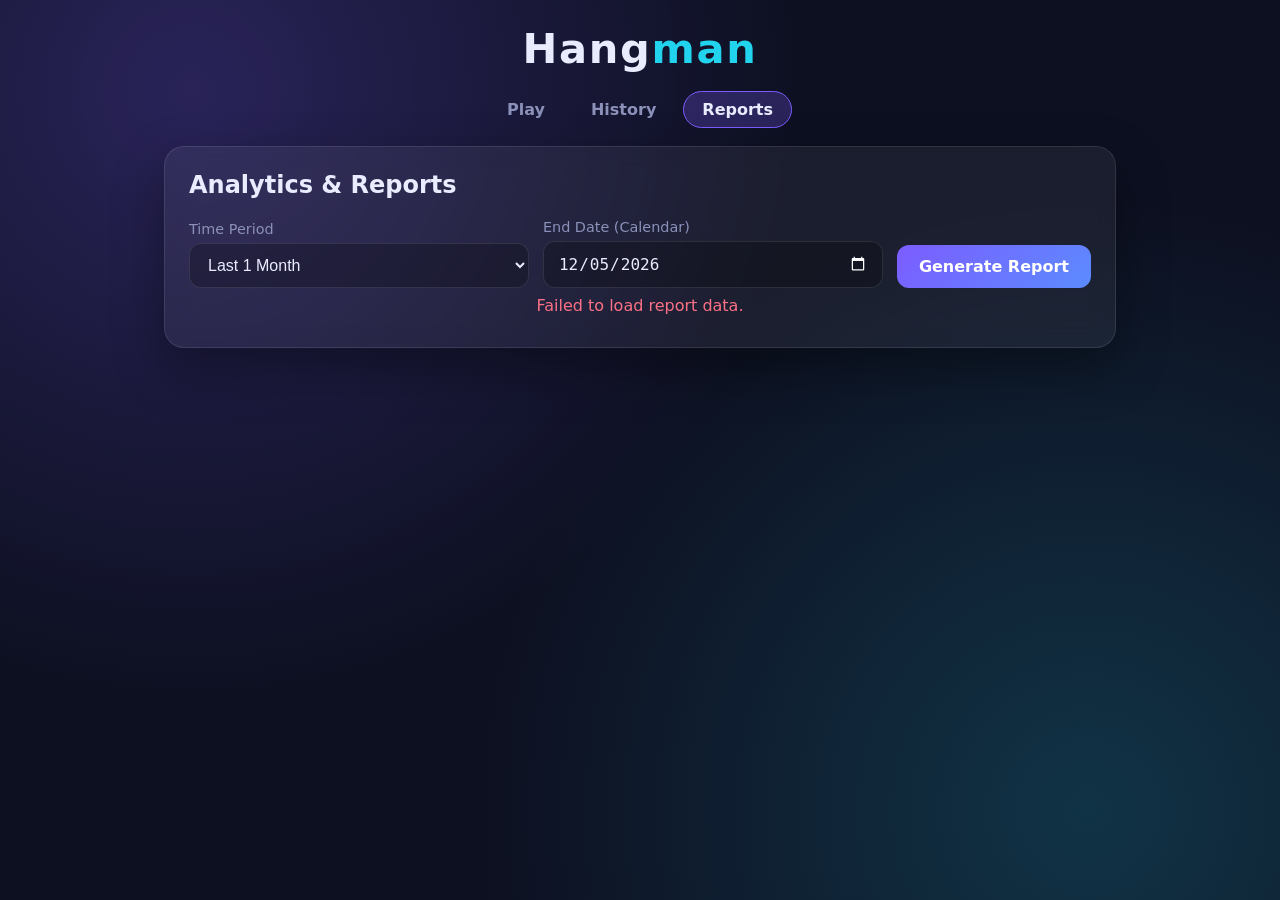
==== src/main/resources/static/reports.html @ cd60c3f9 "add project to repo" ====
<!DOCTYPE html>
<html lang="en">
<head>
    <meta charset="UTF-8">
    <meta name="viewport" content="width=device-width, initial-scale=1">
    <title>Hangman · Reports</title>
    <link rel="stylesheet" href="style.css">
</head>
<body>
<main class="layout single">
    <div class="main-col">
        <h1 class="logo">Hang<span>man</span></h1>
        <nav class="nav">
            <a href="/">Play</a>
            <a href="/history.html">History</a>
            <a href="/reports.html" class="active">Reports</a>
        </nav>

        <section class="card">
            <h2>Analytics & Reports</h2>

            <form id="reportForm" class="filters">
                <div class="field">
                    <label class="field-label" for="periodSelect">Time Period</label>
                    <select id="periodSelect">
                        <option value="1">Last 1 Month</option>
                        <option value="6">Last 6 Months</option>
                        <option value="12">Last 12 Months</option>
                    </select>
                </div>
                <div class="field">
                    <label class="field-label" for="anchorDate">End Date (Calendar)</label>
                    <input id="anchorDate" type="date">
                </div>
                <button type="submit" class="primary">Generate Report</button>
            </form>

            <p id="error" class="error"></p>

            <div id="reportOutput" class="report-container hidden">
                <div class="report-header">
                    <h3 id="reportTitle">Report Summary</h3>
                    <span id="dateRangeChip" class="chip alt"></span>
                </div>

                <!-- ADD THE DOWNLOAD PDF BUTTON HERE -->
                <div style="display: flex; justify-content: flex-end;">
                    <button id="downloadPdfBtn" type="button" class="primary">
                        📄 Download PDF Report
                    </button>
                </div>

                <div class="stats-grid">
                    <div class="stat-card">
                        <span class="stat-label">Total Events</span>
                        <span id="totalEvents" class="stat-value">0</span>
                    </div>
                    <div class="stat-card">
                        <span class="stat-label">Won Games</span>
                        <span id="wonEvents" class="stat-value good">0</span>
                    </div>
                    <div class="stat-card">
                        <span class="stat-label">Lost Games</span>
                        <span id="lostEvents" class="stat-value bad">0</span>
                    </div>
                    <div class="stat-card">
                        <span class="stat-label">Total Earnings / Points</span>
                        <span id="totalPoints" class="stat-value highlight">0 pts</span>
                    </div>
                </div>

                <div class="category-breakdown">
                    <h4>Event Breakdown by Category</h4>
                    <ul id="categoryList" class="category-list"></ul>
                </div>
            </div>
        </section>
    </div>
</main>
<script src="reports.js"></script>
</body>
</html>
---- src/main/resources/static/style.css ----
:root {
    --bg: #0d1021;
    --card: rgba(255, 255, 255, 0.06);
    --border: rgba(255, 255, 255, 0.1);
    --ink: #e9ecff;
    --muted: #8b91b8;
    --accent: #7c5cff;
    --accent2: #22d3ee;
    --good: #34d399;
    --bad: #fb7185;
}

* { box-sizing: border-box; }

body {
    margin: 0;
    min-height: 100vh;
    font-family: "Segoe UI", system-ui, sans-serif;
    color: var(--ink);
    background:
            radial-gradient(circle at 15% 10%, rgba(124, 92, 255, 0.25), transparent 45%),
            radial-gradient(circle at 85% 90%, rgba(34, 211, 238, 0.18), transparent 45%),
            var(--bg);
}

.hidden { display: none !important; }

.layout {
    display: grid;
    grid-template-columns: minmax(0, 2fr) minmax(260px, 1fr);
    gap: 24px;
    max-width: 1000px;
    margin: 0 auto;
    padding: 24px;
    align-items: start;
}

.logo { text-align: center; font-size: 2.6rem; letter-spacing: 0.04em; margin: 0 0 18px; }
.logo span { color: var(--accent2); }

.card {
    background: var(--card);
    border: 1px solid var(--border);
    border-radius: 20px;
    padding: 24px;
    backdrop-filter: blur(10px);
    box-shadow: 0 20px 50px rgba(0, 0, 0, 0.35);
}
.card h2 { margin-top: 0; }

/* Form */
.field-label { display: block; margin: 16px 0 6px; color: var(--muted); font-size: 0.9rem; }

input[type="text"], select {
    width: 100%;
    padding: 12px 14px;
    border-radius: 12px;
    border: 1px solid var(--border);
    background: rgba(0, 0, 0, 0.25);
    color: var(--ink);
    font-size: 1rem;
}
input[type="text"]:focus, select:focus { outline: 2px solid var(--accent); }
select option { color: #000; }

.difficulty { display: grid; grid-template-columns: repeat(3, 1fr); gap: 10px; }
.difficulty input { position: absolute; opacity: 0; pointer-events: none; }
.difficulty label {
    display: block;
    text-align: center;
    padding: 12px 6px;
    border-radius: 12px;
    border: 1px solid var(--border);
    cursor: pointer;
    font-weight: 600;
    transition: background 0.2s, border-color 0.2s;
}
.difficulty label small { display: block; margin-top: 4px; color: var(--muted); font-weight: 400; font-size: 0.75rem; }
.difficulty input:checked + label { border-color: var(--accent); background: rgba(124, 92, 255, 0.25); }

/* Buttons */
button { font: inherit; }
.primary {
    padding: 12px 22px;
    border: 0;
    border-radius: 12px;
    color: #fff;
    font-weight: 700;
    cursor: pointer;
    background: linear-gradient(135deg, var(--accent), #5b8cff);
    transition: transform 0.15s, box-shadow 0.15s;
}
.primary:hover { transform: translateY(-2px); box-shadow: 0 8px 20px rgba(124, 92, 255, 0.4); }
.primary.wide { width: 100%; margin-top: 20px; }
.ghost {
    padding: 12px 22px;
    border-radius: 12px;
    border: 1px solid var(--border);
    background: transparent;
    color: var(--ink);
    cursor: pointer;
}
.ghost:hover { background: rgba(255, 255, 255, 0.08); }
.actions { display: flex; gap: 12px; justify-content: center; margin-top: 20px; }

.error { color: var(--bad); min-height: 1.2em; margin: 8px 0; text-align: center; }
.muted { color: var(--muted); margin: 6px 0 0; }

/* Game */
.topbar { display: flex; gap: 8px; margin-bottom: 8px; }
.chip {
    padding: 4px 12px;
    border-radius: 999px;
    background: rgba(124, 92, 255, 0.25);
    font-size: 0.85rem;
    font-weight: 600;
}
.chip.alt { background: rgba(34, 211, 238, 0.2); }

.stage { display: flex; align-items: center; justify-content: center; gap: 24px; flex-wrap: wrap; }
#gallows { width: 220px; max-width: 100%; }

.part {
    fill: none;
    stroke: var(--ink);
    stroke-width: 5;
    stroke-linecap: round;
    stroke-dasharray: 1;
    stroke-dashoffset: 1;
    opacity: 0;
    transition: stroke-dashoffset 0.5s ease;
}
.part.show { stroke-dashoffset: 0; opacity: 1; }

.lives { display: flex; gap: 6px; flex-wrap: wrap; max-width: 180px; }
.dot { width: 14px; height: 14px; border-radius: 50%; background: var(--good); transition: background 0.3s, transform 0.3s; }
.dot.used { background: rgba(255, 255, 255, 0.15); transform: scale(0.7); }

.word { display: flex; flex-wrap: wrap; justify-content: center; gap: 8px; margin: 20px 0 12px; }
.tile {
    width: 42px;
    height: 52px;
    display: grid;
    place-items: center;
    font-size: 1.6rem;
    font-weight: 700;
    border-radius: 8px;
    background: rgba(255, 255, 255, 0.05);
    border-bottom: 4px solid var(--muted);
}
.tile.filled { border-color: var(--accent2); }
.tile.missed { color: var(--bad); border-color: var(--bad); }
.tile.pop { animation: pop 0.35s ease; }
@keyframes pop {
    0% { transform: scale(0.4); opacity: 0; }
    70% { transform: scale(1.2); }
    100% { transform: scale(1); opacity: 1; }
}

.result { text-align: center; font-size: 1.2rem; font-weight: 700; padding: 12px; border-radius: 12px; margin: 8px 0; }
.result.win { background: rgba(52, 211, 153, 0.15); color: var(--good); }
.result.lose { background: rgba(251, 113, 133, 0.15); color: var(--bad); }

.keyboard { display: grid; grid-template-columns: repeat(auto-fill, minmax(42px, 1fr)); gap: 8px; }
.key {
    padding: 10px 0;
    border: 0;
    border-radius: 10px;
    background: rgba(255, 255, 255, 0.08);
    color: var(--ink);
    font-weight: 700;
    cursor: pointer;
    transition: transform 0.1s, background 0.2s;
}
.key:hover:not(:disabled) { transform: translateY(-2px); background: rgba(255, 255, 255, 0.16); }
.key:disabled { cursor: default; }
.key:disabled:not(.correct):not(.wrong) { opacity: 0.35; }
.key.correct { background: var(--good); color: #04241a; }
.key.wrong { background: var(--bad); color: #2a0710; }

/* Leaderboard */
.leaderboard ol { list-style: none; margin: 0; padding: 0; }
.leaderboard li {
    display: flex;
    align-items: center;
    gap: 12px;
    padding: 10px 0;
    border-bottom: 1px solid var(--border);
}
.leaderboard li:last-child { border-bottom: 0; }
.leaderboard .rank {
    width: 28px; height: 28px; border-radius: 50%;
    display: grid; place-items: center;
    background: rgba(255, 255, 255, 0.08); font-size: 0.85rem; font-weight: 700;
}
.leaderboard li:nth-child(1) .rank { background: #f5c542; color: #3b2a00; }
.leaderboard li:nth-child(2) .rank { background: #cfd3e6; color: #22263a; }
.leaderboard li:nth-child(3) .rank { background: #d8925b; color: #2e1600; }
.leaderboard .name { flex: 1; overflow: hidden; text-overflow: ellipsis; white-space: nowrap; }
.leaderboard .score { color: var(--accent2); font-weight: 700; }
.leaderboard .empty { color: var(--muted); display: block; }

/* Navigation */
.nav { display: flex; justify-content: center; gap: 8px; margin-bottom: 18px; }
.nav a {
    color: var(--muted);
    text-decoration: none;
    padding: 8px 18px;
    border-radius: 999px;
    font-weight: 600;
    border: 1px solid transparent;
    transition: color 0.2s, background 0.2s;
}
.nav a:hover { color: var(--ink); }
.nav a.active { color: var(--ink); background: rgba(124, 92, 255, 0.25); border-color: var(--accent); }

/* History page */
.layout.single { grid-template-columns: minmax(0, 1fr); }

input[type="date"] {
    width: 100%;
    padding: 12px 14px;
    border-radius: 12px;
    border: 1px solid var(--border);
    background: rgba(0, 0, 0, 0.25);
    color: var(--ink);
    font-size: 1rem;
    color-scheme: dark;
}
input[type="date"]:focus { outline: 2px solid var(--accent); }

.filters { display: flex; flex-wrap: wrap; gap: 14px; align-items: flex-end; }
.filters .field { flex: 1 1 150px; }
.filters .field .field-label { margin-top: 0; }

.count { color: var(--muted); margin: 18px 0 0; }
.table-wrap { overflow-x: auto; margin-top: 8px; }
table { width: 100%; border-collapse: collapse; }
th, td { text-align: left; padding: 12px 14px; border-bottom: 1px solid var(--border); white-space: nowrap; }
th { color: var(--muted); font-size: 0.8rem; text-transform: uppercase; letter-spacing: 0.06em; }
tbody tr:hover { background: rgba(255, 255, 255, 0.04); }

.badge { padding: 3px 12px; border-radius: 999px; font-size: 0.8rem; font-weight: 700; }
.badge.win { background: rgba(52, 211, 153, 0.15); color: var(--good); }
.badge.lose { background: rgba(251, 113, 133, 0.15); color: var(--bad); }

.empty-state { text-align: center; color: var(--muted); padding: 32px 0 8px; }

/* Reports module styling */
.report-container {
    margin-top: 24px;
    display: flex;
    flex-direction: column;
    gap: 20px;
}

.report-header {
    display: flex;
    justify-content: space-between;
    align-items: center;
    border-bottom: 1px solid var(--border);
    padding-bottom: 12px;
}

.stats-grid {
    display: grid;
    grid-template-columns: repeat(auto-fit, minmax(140px, 1fr));
    gap: 16px;
}

.stat-card {
    background: rgba(0, 0, 0, 0.25);
    border: 1px solid var(--border);
    border-radius: 12px;
    padding: 16px;
    display: flex;
    flex-direction: column;
    align-items: center;
}

.stat-label {
    font-size: 0.8rem;
    color: var(--muted);
    text-transform: uppercase;
    letter-spacing: 0.05em;
    margin-bottom: 6px;
}

.stat-value {
    font-size: 1.6rem;
    font-weight: 700;
}

.stat-value.good { color: var(--good); }
.stat-value.bad { color: var(--bad); }
.stat-value.highlight { color: var(--accent2); }

.category-breakdown {
    background: rgba(0, 0, 0, 0.2);
    border-radius: 12px;
    padding: 16px;
    border: 1px solid var(--border);
}

.category-breakdown h4 {
    margin: 0 0 12px 0;
    color: var(--muted);
}

.category-list {
    list-style: none;
    padding: 0;
    margin: 0;
}

.category-item {
    display: flex;
    justify-content: space-between;
    padding: 10px 0;
    border-bottom: 1px solid var(--border);
}

.category-item:last-child {
    border-bottom: none;
}

.category-name {
    font-weight: 600;
}

.category-count {
    color: var(--accent2);
    font-weight: 700;
}

@media (max-width: 800px) {
    .layout { grid-template-columns: 1fr; padding: 16px; }
}
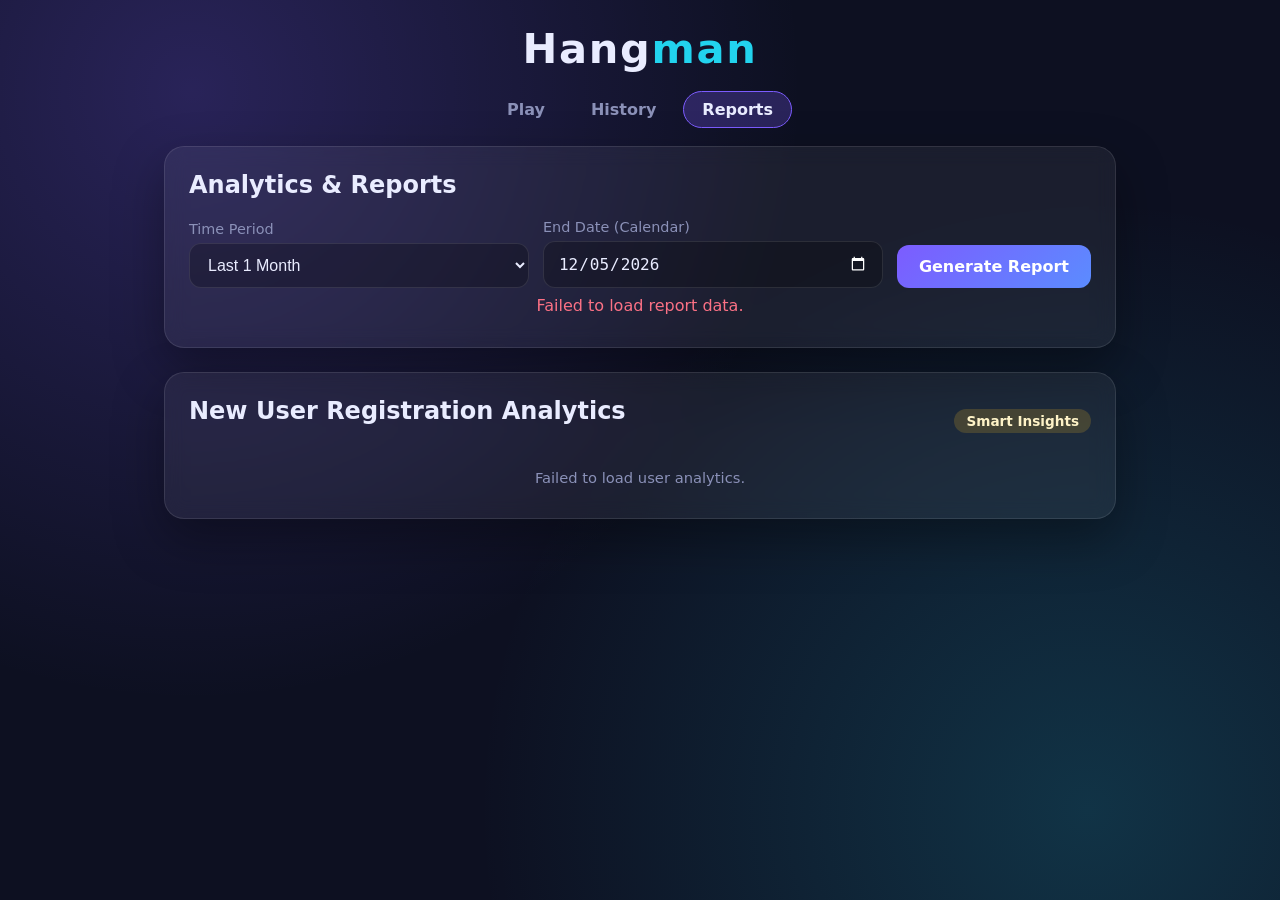
==== commit 178666cd: "Add user registration analytics and intelligent summary dashboard to the Hangman app." ====
--- a/src/main/resources/static/reports.html
+++ b/src/main/resources/static/reports.html
@@ -43,7 +43,6 @@
                     <span id="dateRangeChip" class="chip alt"></span>
                 </div>
 
-                <!-- ADD THE DOWNLOAD PDF BUTTON HERE -->
                 <div style="display: flex; justify-content: flex-end;">
                     <button id="downloadPdfBtn" type="button" class="primary">
                         📄 Download PDF Report
@@ -75,8 +74,48 @@
                 </div>
             </div>
         </section>
+
+        <section class="card user-analytics-card">
+            <div class="section-header-row">
+                <h2>New User Registration Analytics</h2>
+                <span class="chip accent">Smart Insights</span>
+            </div>
+
+            <div id="userAnalyticsStatus" class="empty-state small">Loading user statistics...</div>
+
+            <div id="userAnalyticsBox" class="user-analytics-box hidden">
+                <div class="stats-grid user-grid">
+                    <div class="stat-card performance-card">
+                        <span class="stat-label">Today</span>
+                        <span id="usersToday" class="stat-value highlight">0</span>
+                    </div>
+                    <div class="stat-card performance-card">
+                        <span class="stat-label">7 Days</span>
+                        <span id="usersWeek" class="stat-value highlight">0</span>
+                    </div>
+                    <div class="stat-card performance-card">
+                        <span class="stat-label">30 Days</span>
+                        <span id="usersMonth" class="stat-value highlight">0</span>
+                    </div>
+                    <div class="stat-card performance-card">
+                        <span class="stat-label">12 Months</span>
+                        <span id="usersYear" class="stat-value highlight">0</span>
+                    </div>
+                </div>
+
+                <div class="insight-panel">
+                    <h4>AI-generated summary</h4>
+                    <p id="userInsight"></p>
+                </div>
+
+                <div class="trend-panel">
+                    <h4>Registration trend (30 days)</h4>
+                    <ul id="userTrendList" class="trend-list"></ul>
+                </div>
+            </div>
+        </section>
     </div>
 </main>
 <script src="reports.js"></script>
 </body>
-</html>+</html>
--- a/src/main/resources/static/style.css
+++ b/src/main/resources/static/style.css
@@ -8,6 +8,7 @@
     --accent2: #22d3ee;
     --good: #34d399;
     --bad: #fb7185;
+    --warning: #fbbf24;
 }
 
 * { box-sizing: border-box; }
@@ -48,7 +49,6 @@
 }
 .card h2 { margin-top: 0; }
 
-/* Form */
 .field-label { display: block; margin: 16px 0 6px; color: var(--muted); font-size: 0.9rem; }
 
 input[type="text"], select {
@@ -78,7 +78,6 @@
 .difficulty label small { display: block; margin-top: 4px; color: var(--muted); font-weight: 400; font-size: 0.75rem; }
 .difficulty input:checked + label { border-color: var(--accent); background: rgba(124, 92, 255, 0.25); }
 
-/* Buttons */
 button { font: inherit; }
 .primary {
     padding: 12px 22px;
@@ -106,7 +105,6 @@
 .error { color: var(--bad); min-height: 1.2em; margin: 8px 0; text-align: center; }
 .muted { color: var(--muted); margin: 6px 0 0; }
 
-/* Game */
 .topbar { display: flex; gap: 8px; margin-bottom: 8px; }
 .chip {
     padding: 4px 12px;
@@ -116,6 +114,7 @@
     font-weight: 600;
 }
 .chip.alt { background: rgba(34, 211, 238, 0.2); }
+.chip.accent { background: rgba(251, 191, 36, 0.18); color: #fef3c7; }
 
 .stage { display: flex; align-items: center; justify-content: center; gap: 24px; flex-wrap: wrap; }
 #gallows { width: 220px; max-width: 100%; }
@@ -178,7 +177,6 @@
 .key.correct { background: var(--good); color: #04241a; }
 .key.wrong { background: var(--bad); color: #2a0710; }
 
-/* Leaderboard */
 .leaderboard ol { list-style: none; margin: 0; padding: 0; }
 .leaderboard li {
     display: flex;
@@ -200,7 +198,6 @@
 .leaderboard .score { color: var(--accent2); font-weight: 700; }
 .leaderboard .empty { color: var(--muted); display: block; }
 
-/* Navigation */
 .nav { display: flex; justify-content: center; gap: 8px; margin-bottom: 18px; }
 .nav a {
     color: var(--muted);
@@ -214,7 +211,6 @@
 .nav a:hover { color: var(--ink); }
 .nav a.active { color: var(--ink); background: rgba(124, 92, 255, 0.25); border-color: var(--accent); }
 
-/* History page */
 .layout.single { grid-template-columns: minmax(0, 1fr); }
 
 input[type="date"] {
@@ -245,8 +241,8 @@
 .badge.lose { background: rgba(251, 113, 133, 0.15); color: var(--bad); }
 
 .empty-state { text-align: center; color: var(--muted); padding: 32px 0 8px; }
-
-/* Reports module styling */
+.empty-state.small { padding: 16px 0 8px; font-size: 0.92rem; }
+
 .report-container {
     margin-top: 24px;
     display: flex;
@@ -333,6 +329,93 @@
     font-weight: 700;
 }
 
+.user-analytics-card {
+    margin-top: 24px;
+}
+
+.section-header-row {
+    display: flex;
+    justify-content: space-between;
+    align-items: center;
+    gap: 12px;
+    margin-bottom: 8px;
+}
+
+.user-analytics-box {
+    margin-top: 18px;
+}
+
+.user-grid {
+    margin-bottom: 18px;
+}
+
+.performance-card {
+    border: 1px solid rgba(34, 211, 238, 0.35);
+    background: rgba(34, 211, 238, 0.08);
+}
+
+.insight-panel,
+.trend-panel {
+    background: rgba(0, 0, 0, 0.2);
+    border: 1px solid var(--border);
+    border-radius: 12px;
+    padding: 16px;
+    margin-top: 16px;
+}
+
+.insight-panel h4,
+.trend-panel h4 {
+    margin: 0 0 8px 0;
+    color: var(--muted);
+}
+
+.insight-panel p {
+    margin: 0;
+    line-height: 1.6;
+}
+
+.trend-list {
+    list-style: none;
+    padding: 0;
+    margin: 0;
+    display: grid;
+    gap: 10px;
+}
+
+.trend-item {
+    display: grid;
+    grid-template-columns: 54px minmax(80px, 1fr) 24px;
+    align-items: center;
+    gap: 10px;
+}
+
+.trend-label {
+    color: var(--muted);
+    font-size: 0.82rem;
+}
+
+.trend-bar-wrap {
+    width: 100%;
+    height: 10px;
+    border-radius: 999px;
+    background: rgba(255, 255, 255, 0.08);
+    overflow: hidden;
+}
+
+.trend-bar {
+    display: block;
+    height: 100%;
+    background: linear-gradient(90deg, var(--accent), var(--accent2));
+    border-radius: inherit;
+}
+
+.trend-count {
+    color: var(--ink);
+    font-weight: 700;
+    text-align: right;
+}
+
 @media (max-width: 800px) {
     .layout { grid-template-columns: 1fr; padding: 16px; }
-}+    .section-header-row { flex-direction: column; align-items: flex-start; }
+}
